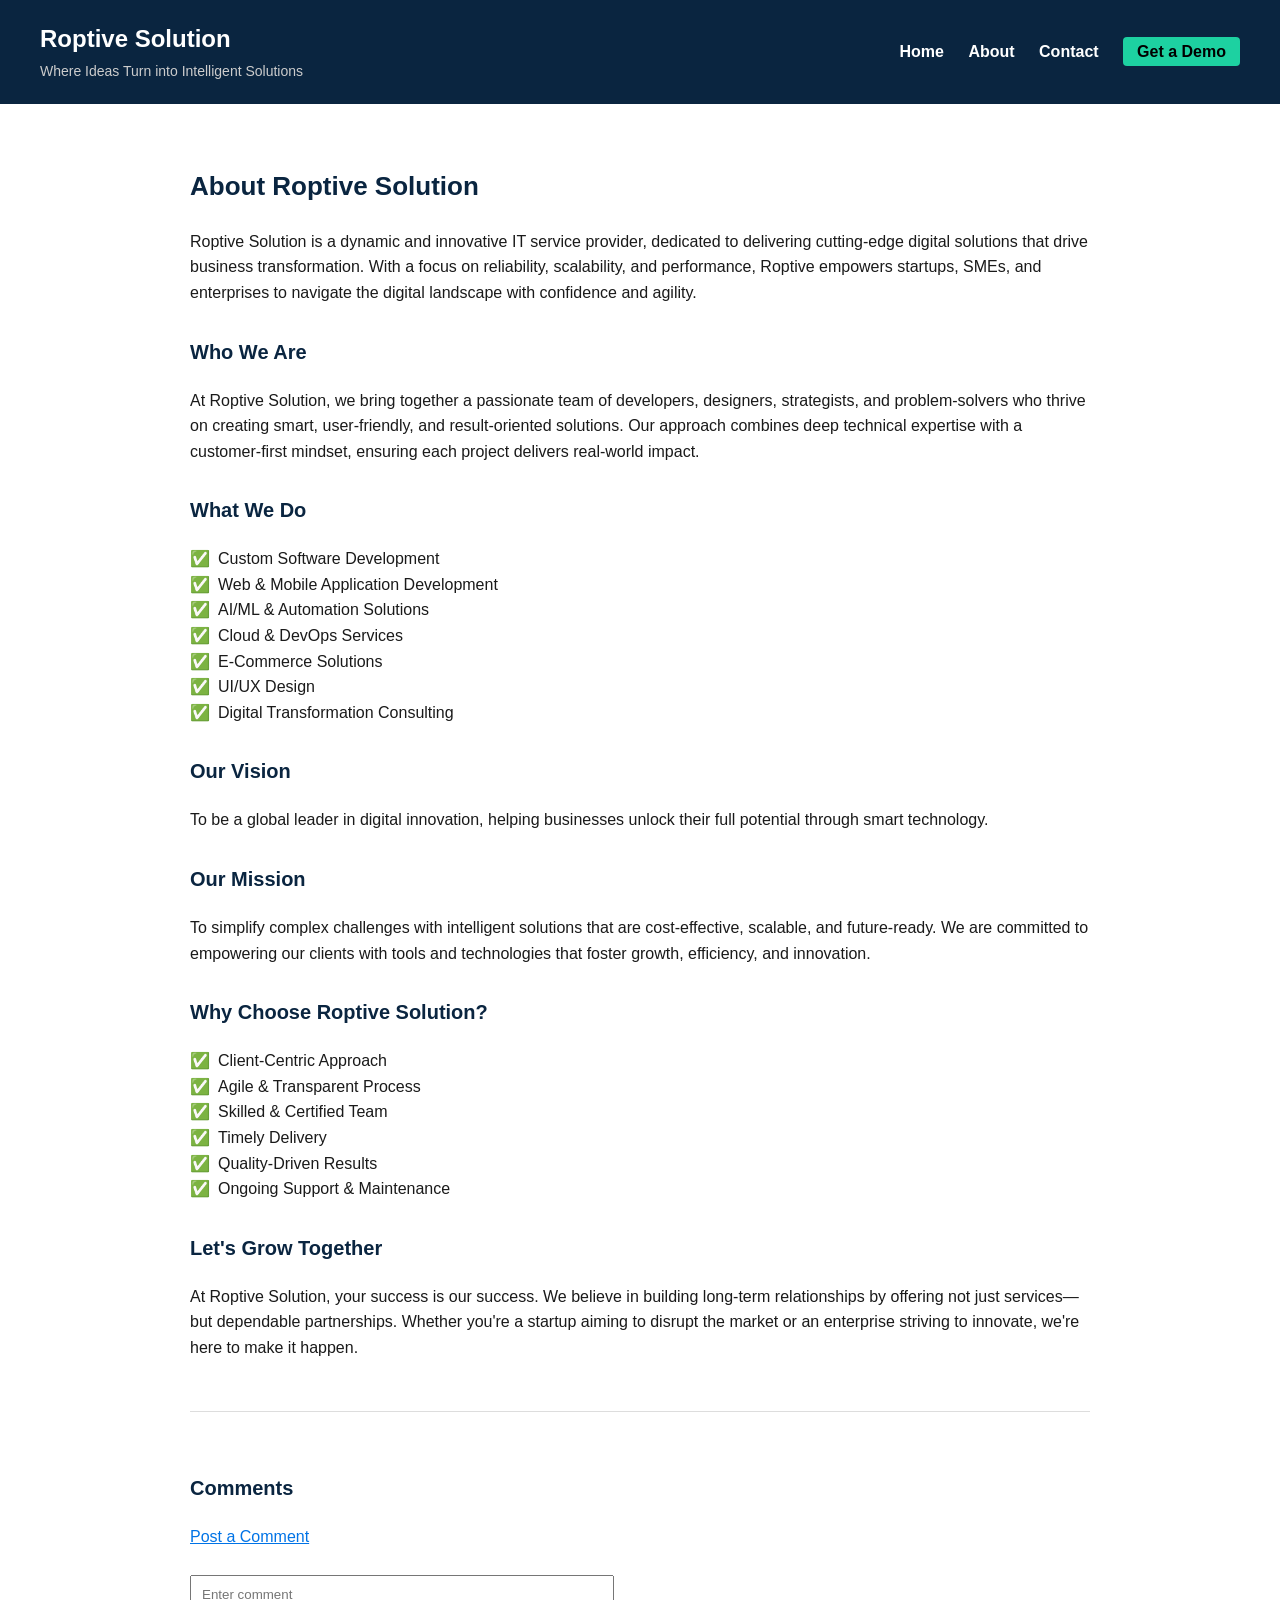
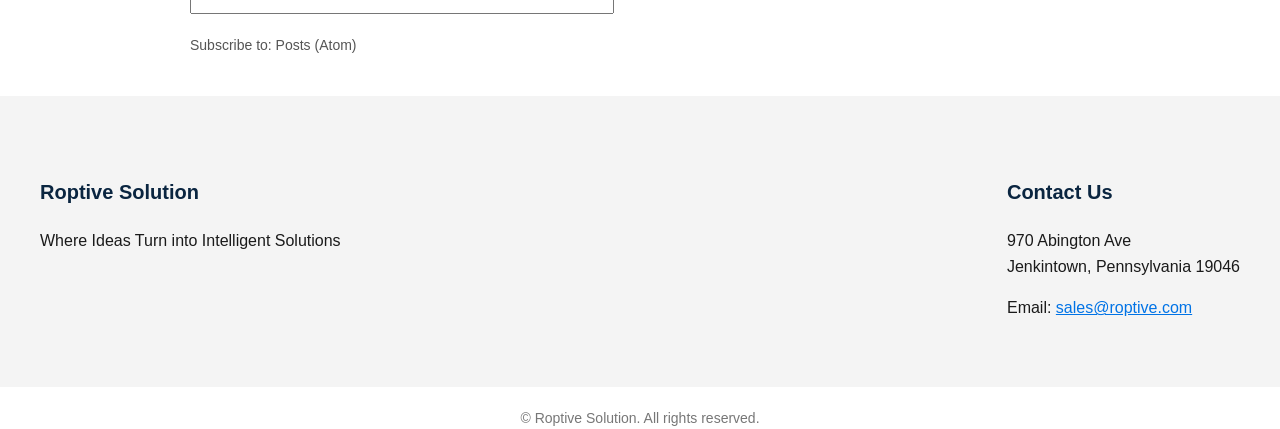
==== index.html @ c4ee59ab "Update and rename style.css to index.html" ====
<!DOCTYPE html>
<html lang="en">
<head>
  <meta charset="UTF-8">
  <title>Roptive Solution</title>
  <meta name="viewport" content="width=device-width, initial-scale=1.0">
  <style>
    body {
      margin: 0;
      font-family: Arial, sans-serif;
      background-color: #fff;
      color: #1a1a1a;
      line-height: 1.6;
    }

    header {
      background-color: #0a2540;
      color: #fff;
      padding: 20px 40px;
      display: flex;
      justify-content: space-between;
      align-items: center;
      flex-wrap: wrap;
    }

    header h1 {
      margin: 0;
      font-size: 24px;
    }

    header small {
      font-size: 14px;
      color: #ccc;
    }

    nav a {
      color: #fff;
      text-decoration: none;
      margin-left: 20px;
      font-weight: bold;
    }

    nav a.button {
      background-color: #1dd1a1;
      color: #000;
      padding: 6px 14px;
      border-radius: 4px;
    }

    main {
      padding: 40px;
      max-width: 900px;
      margin: 0 auto;
    }

    h2 {
      font-size: 26px;
      color: #0a2540;
    }

    h3 {
      font-size: 20px;
      margin-top: 30px;
      color: #0a2540;
    }

    ul {
      list-style: none;
      padding-left: 0;
    }

    ul li::before {
      content: "✅";
      margin-right: 8px;
      color: green;
    }

    footer {
      background-color: #f4f4f4;
      padding: 40px;
      display: flex;
      justify-content: space-between;
      flex-wrap: wrap;
    }

    footer div {
      margin: 10px 0;
    }

    .comments {
      margin-top: 50px;
      border-top: 1px solid #ddd;
      padding-top: 30px;
    }

    .comments input {
      padding: 10px;
      width: 100%;
      max-width: 400px;
      margin-bottom: 10px;
    }

    .subscribe {
      font-size: 14px;
      color: #555;
      margin-top: 10px;
    }

    .footer-bottom {
      text-align: center;
      font-size: 14px;
      color: #777;
      margin-top: 20px;
    }

    a {
      color: #0073e6;
    }
  </style>
</head>
<body>

<header>
  <div>
    <h1>Roptive Solution</h1>
    <small>Where Ideas Turn into Intelligent Solutions</small>
  </div>
  <nav>
    <a href="#">Home</a>
    <a href="#">About</a>
    <a href="#">Contact</a>
    <a href="#" class="button">Get a Demo</a>
  </nav>
</header>

<main>
  <h2>About Roptive Solution</h2>
  <p>
    Roptive Solution is a dynamic and innovative IT service provider, dedicated to delivering cutting-edge digital solutions that drive business transformation. With a focus on reliability, scalability, and performance, Roptive empowers startups, SMEs, and enterprises to navigate the digital landscape with confidence and agility.
  </p>

  <h3>Who We Are</h3>
  <p>
    At Roptive Solution, we bring together a passionate team of developers, designers, strategists, and problem-solvers who thrive on creating smart, user-friendly, and result-oriented solutions. Our approach combines deep technical expertise with a customer-first mindset, ensuring each project delivers real-world impact.
  </p>

  <h3>What We Do</h3>
  <ul>
    <li>Custom Software Development</li>
    <li>Web & Mobile Application Development</li>
    <li>AI/ML & Automation Solutions</li>
    <li>Cloud & DevOps Services</li>
    <li>E-Commerce Solutions</li>
    <li>UI/UX Design</li>
    <li>Digital Transformation Consulting</li>
  </ul>

  <h3>Our Vision</h3>
  <p>
    To be a global leader in digital innovation, helping businesses unlock their full potential through smart technology.
  </p>

  <h3>Our Mission</h3>
  <p>
    To simplify complex challenges with intelligent solutions that are cost-effective, scalable, and future-ready. We are committed to empowering our clients with tools and technologies that foster growth, efficiency, and innovation.
  </p>

  <h3>Why Choose Roptive Solution?</h3>
  <ul>
    <li>Client-Centric Approach</li>
    <li>Agile & Transparent Process</li>
    <li>Skilled & Certified Team</li>
    <li>Timely Delivery</li>
    <li>Quality-Driven Results</li>
    <li>Ongoing Support & Maintenance</li>
  </ul>

  <h3>Let's Grow Together</h3>
  <p>
    At Roptive Solution, your success is our success. We believe in building long-term relationships by offering not just services—but dependable partnerships. Whether you're a startup aiming to disrupt the market or an enterprise striving to innovate, we're here to make it happen.
  </p>

  <div class="comments">
    <h3>Comments</h3>
    <a href="#">Post a Comment</a><br><br>
    <input type="text" placeholder="Enter comment">
    <div class="subscribe">Subscribe to: Posts (Atom)</div>
  </div>
</main>

<footer>
  <div>
    <h3>Roptive Solution</h3>
    <p>Where Ideas Turn into Intelligent Solutions</p>
  </div>
  <div>
    <h3>Contact Us</h3>
    <p>970 Abington Ave<br>Jenkintown, Pennsylvania 19046</p>
    <p>Email: <a href="mailto:sales@roptive.com">sales@roptive.com</a></p>
  </div>
</footer>

<div class="footer-bottom">
  © Roptive Solution. All rights reserved.
</div>

</body>
</html>
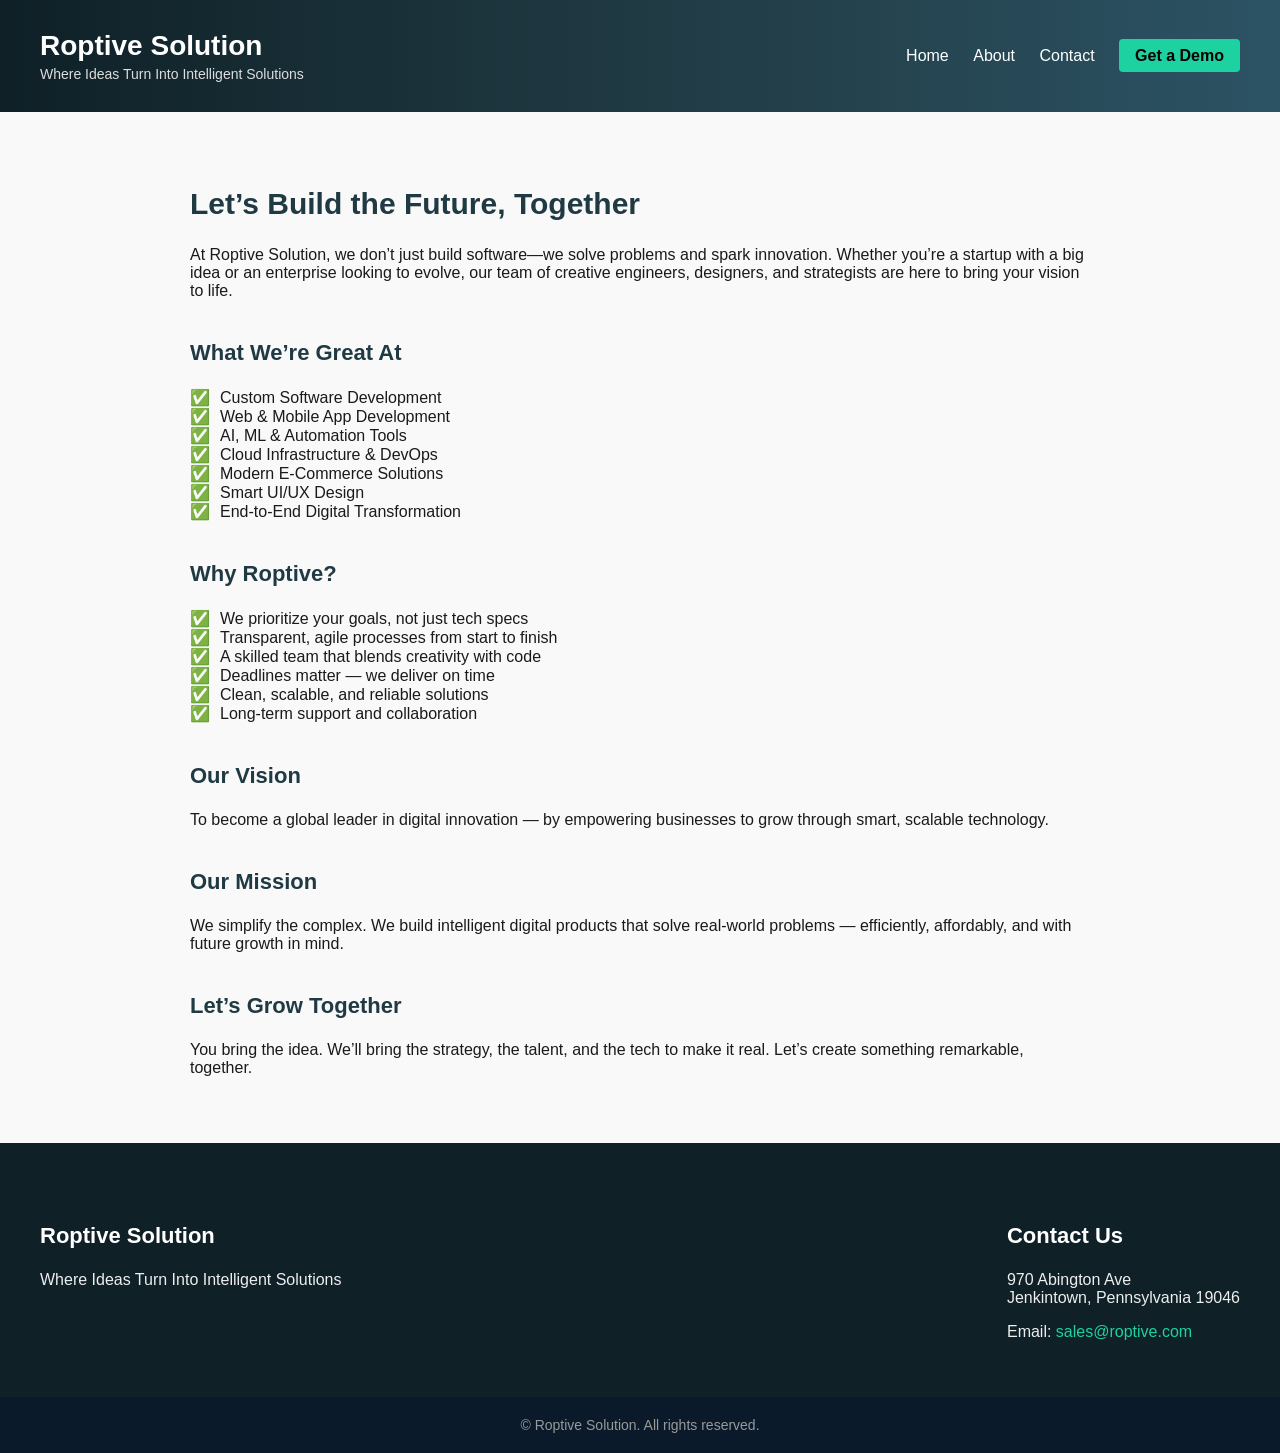
==== commit 0d2ce68a: "Update index.html" ====
--- a/index.html
+++ b/index.html
@@ -2,66 +2,80 @@
 <html lang="en">
 <head>
   <meta charset="UTF-8">
-  <title>Roptive Solution</title>
+  <title>Roptive Solution | Smart Digital Innovation Partner</title>
   <meta name="viewport" content="width=device-width, initial-scale=1.0">
+  <meta name="description" content="Roptive Solution delivers smart, scalable digital products and IT services that empower startups and enterprises to innovate confidently.">
+  <meta name="keywords" content="Roptive, software development, AI solutions, digital transformation, cloud, automation, IT services">
+  <meta name="author" content="Roptive Solution">
+  <meta property="og:title" content="Roptive Solution">
+  <meta property="og:description" content="Where Ideas Turn Into Intelligent Solutions. Let's build something impactful.">
+  <meta property="og:type" content="website">
+  <meta property="og:url" content="https://roptive.com">
+  <meta property="og:image" content="https://roptive.com/logo.png"> <!-- Replace with actual logo if needed -->
   <style>
     body {
       margin: 0;
-      font-family: Arial, sans-serif;
-      background-color: #fff;
+      font-family: "Segoe UI", Tahoma, Geneva, Verdana, sans-serif;
+      background-color: #f9f9f9;
       color: #1a1a1a;
-      line-height: 1.6;
     }
 
     header {
-      background-color: #0a2540;
+      background: linear-gradient(to right, #0f2027, #203a43, #2c5364);
       color: #fff;
-      padding: 20px 40px;
+      padding: 30px 40px;
       display: flex;
       justify-content: space-between;
       align-items: center;
       flex-wrap: wrap;
     }
 
-    header h1 {
+    header .brand h1 {
       margin: 0;
-      font-size: 24px;
-    }
-
-    header small {
+      font-size: 28px;
+    }
+
+    header .brand p {
+      margin: 4px 0 0;
       font-size: 14px;
-      color: #ccc;
+      color: #ddd;
     }
 
     nav a {
       color: #fff;
       text-decoration: none;
       margin-left: 20px;
-      font-weight: bold;
+      font-weight: 500;
+      transition: color 0.2s;
+    }
+
+    nav a:hover {
+      color: #1dd1a1;
     }
 
     nav a.button {
       background-color: #1dd1a1;
       color: #000;
-      padding: 6px 14px;
+      padding: 8px 16px;
       border-radius: 4px;
+      font-weight: bold;
     }
 
     main {
-      padding: 40px;
+      padding: 50px 40px;
       max-width: 900px;
       margin: 0 auto;
     }
 
     h2 {
-      font-size: 26px;
-      color: #0a2540;
+      font-size: 30px;
+      color: #203a43;
     }
 
     h3 {
-      font-size: 20px;
-      margin-top: 30px;
-      color: #0a2540;
+      font-size: 22px;
+      margin-top: 40px;
+      color: #203a43;
     }
 
     ul {
@@ -71,59 +85,58 @@
 
     ul li::before {
       content: "✅";
-      margin-right: 8px;
+      margin-right: 10px;
       color: green;
     }
 
     footer {
-      background-color: #f4f4f4;
+      background: #0f2027;
+      color: #eee;
       padding: 40px;
       display: flex;
       justify-content: space-between;
       flex-wrap: wrap;
     }
 
-    footer div {
-      margin: 10px 0;
-    }
-
-    .comments {
-      margin-top: 50px;
-      border-top: 1px solid #ddd;
-      padding-top: 30px;
-    }
-
-    .comments input {
-      padding: 10px;
-      width: 100%;
-      max-width: 400px;
-      margin-bottom: 10px;
-    }
-
-    .subscribe {
+    footer h3 {
+      color: #fff;
+    }
+
+    footer a {
+      color: #1dd1a1;
+      text-decoration: none;
+    }
+
+    .footer-bottom {
+      background-color: #0a1a2a;
+      text-align: center;
+      padding: 20px;
       font-size: 14px;
-      color: #555;
-      margin-top: 10px;
-    }
-
-    .footer-bottom {
-      text-align: center;
-      font-size: 14px;
-      color: #777;
-      margin-top: 20px;
+      color: #999;
     }
 
     a {
       color: #0073e6;
+    }
+
+    @media (max-width: 700px) {
+      header, footer {
+        flex-direction: column;
+        text-align: center;
+      }
+
+      nav {
+        margin-top: 20px;
+      }
     }
   </style>
 </head>
 <body>
 
 <header>
-  <div>
+  <div class="brand">
     <h1>Roptive Solution</h1>
-    <small>Where Ideas Turn into Intelligent Solutions</small>
+    <p>Where Ideas Turn Into Intelligent Solutions</p>
   </div>
   <nav>
     <a href="#">Home</a>
@@ -134,64 +147,52 @@
 </header>
 
 <main>
-  <h2>About Roptive Solution</h2>
-  <p>
-    Roptive Solution is a dynamic and innovative IT service provider, dedicated to delivering cutting-edge digital solutions that drive business transformation. With a focus on reliability, scalability, and performance, Roptive empowers startups, SMEs, and enterprises to navigate the digital landscape with confidence and agility.
-  </p>
-
-  <h3>Who We Are</h3>
-  <p>
-    At Roptive Solution, we bring together a passionate team of developers, designers, strategists, and problem-solvers who thrive on creating smart, user-friendly, and result-oriented solutions. Our approach combines deep technical expertise with a customer-first mindset, ensuring each project delivers real-world impact.
-  </p>
-
-  <h3>What We Do</h3>
+  <h2>Let’s Build the Future, Together</h2>
+  <p>
+    At Roptive Solution, we don’t just build software—we solve problems and spark innovation. Whether you’re a startup with a big idea or an enterprise looking to evolve, our team of creative engineers, designers, and strategists are here to bring your vision to life.
+  </p>
+
+  <h3>What We’re Great At</h3>
   <ul>
     <li>Custom Software Development</li>
-    <li>Web & Mobile Application Development</li>
-    <li>AI/ML & Automation Solutions</li>
-    <li>Cloud & DevOps Services</li>
-    <li>E-Commerce Solutions</li>
-    <li>UI/UX Design</li>
-    <li>Digital Transformation Consulting</li>
+    <li>Web & Mobile App Development</li>
+    <li>AI, ML & Automation Tools</li>
+    <li>Cloud Infrastructure & DevOps</li>
+    <li>Modern E-Commerce Solutions</li>
+    <li>Smart UI/UX Design</li>
+    <li>End-to-End Digital Transformation</li>
   </ul>
 
+  <h3>Why Roptive?</h3>
+  <ul>
+    <li>We prioritize your goals, not just tech specs</li>
+    <li>Transparent, agile processes from start to finish</li>
+    <li>A skilled team that blends creativity with code</li>
+    <li>Deadlines matter — we deliver on time</li>
+    <li>Clean, scalable, and reliable solutions</li>
+    <li>Long-term support and collaboration</li>
+  </ul>
+
   <h3>Our Vision</h3>
   <p>
-    To be a global leader in digital innovation, helping businesses unlock their full potential through smart technology.
+    To become a global leader in digital innovation — by empowering businesses to grow through smart, scalable technology.
   </p>
 
   <h3>Our Mission</h3>
   <p>
-    To simplify complex challenges with intelligent solutions that are cost-effective, scalable, and future-ready. We are committed to empowering our clients with tools and technologies that foster growth, efficiency, and innovation.
-  </p>
-
-  <h3>Why Choose Roptive Solution?</h3>
-  <ul>
-    <li>Client-Centric Approach</li>
-    <li>Agile & Transparent Process</li>
-    <li>Skilled & Certified Team</li>
-    <li>Timely Delivery</li>
-    <li>Quality-Driven Results</li>
-    <li>Ongoing Support & Maintenance</li>
-  </ul>
-
-  <h3>Let's Grow Together</h3>
-  <p>
-    At Roptive Solution, your success is our success. We believe in building long-term relationships by offering not just services—but dependable partnerships. Whether you're a startup aiming to disrupt the market or an enterprise striving to innovate, we're here to make it happen.
-  </p>
-
-  <div class="comments">
-    <h3>Comments</h3>
-    <a href="#">Post a Comment</a><br><br>
-    <input type="text" placeholder="Enter comment">
-    <div class="subscribe">Subscribe to: Posts (Atom)</div>
-  </div>
+    We simplify the complex. We build intelligent digital products that solve real-world problems — efficiently, affordably, and with future growth in mind.
+  </p>
+
+  <h3>Let’s Grow Together</h3>
+  <p>
+    You bring the idea. We’ll bring the strategy, the talent, and the tech to make it real. Let’s create something remarkable, together.
+  </p>
 </main>
 
 <footer>
   <div>
     <h3>Roptive Solution</h3>
-    <p>Where Ideas Turn into Intelligent Solutions</p>
+    <p>Where Ideas Turn Into Intelligent Solutions</p>
   </div>
   <div>
     <h3>Contact Us</h3>
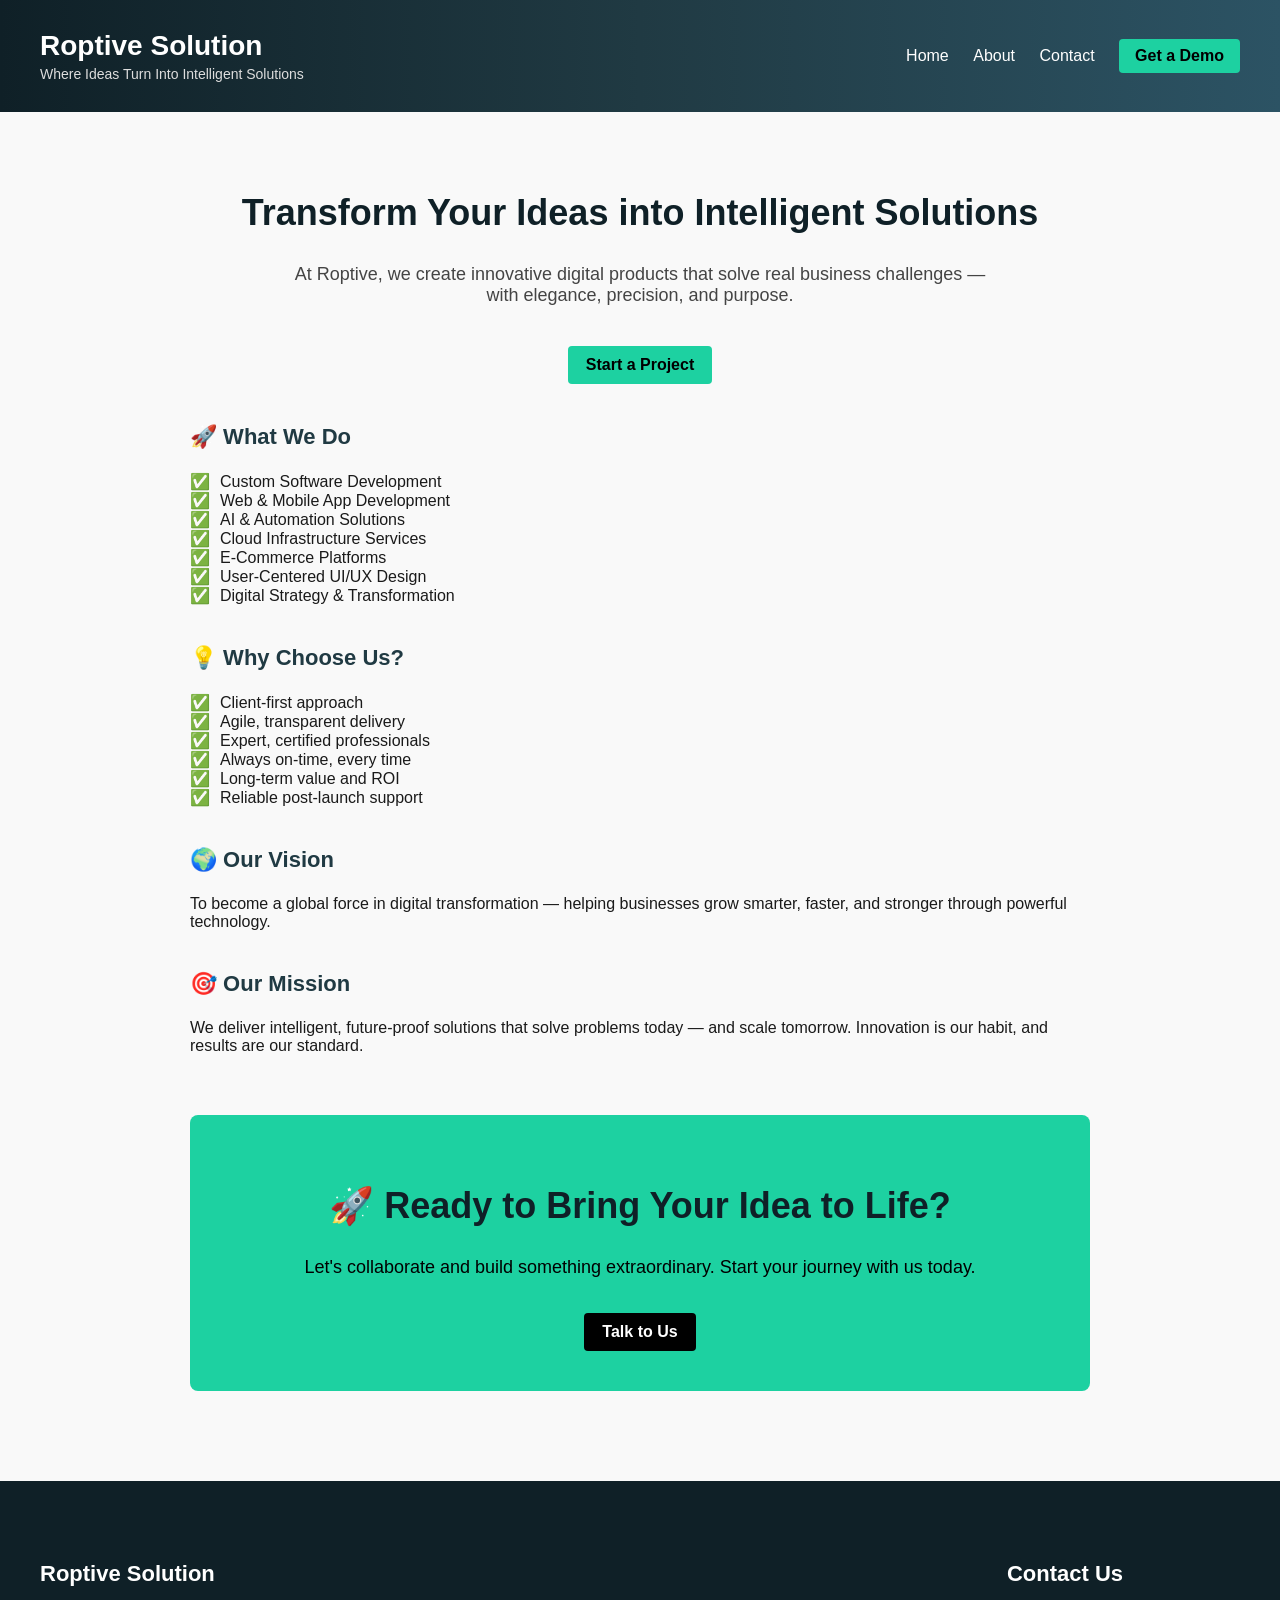
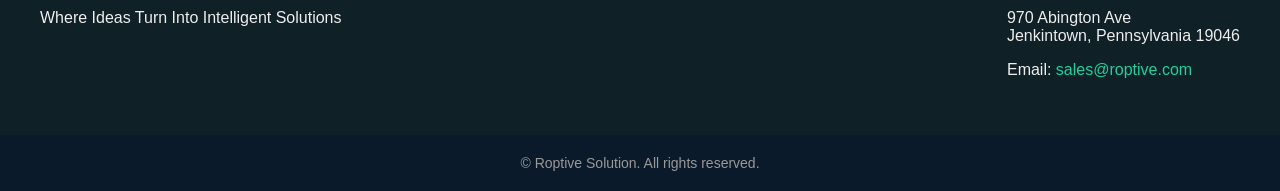
==== commit 3214a142: "Update index.html" ====
--- a/index.html
+++ b/index.html
@@ -11,7 +11,8 @@
   <meta property="og:description" content="Where Ideas Turn Into Intelligent Solutions. Let's build something impactful.">
   <meta property="og:type" content="website">
   <meta property="og:url" content="https://roptive.com">
-  <meta property="og:image" content="https://roptive.com/logo.png"> <!-- Replace with actual logo if needed -->
+  <meta property="og:image" content="https://roptive.com/logo.png"> <!-- Replace with your real logo -->
+
   <style>
     body {
       margin: 0;
@@ -68,8 +69,8 @@
     }
 
     h2 {
-      font-size: 30px;
-      color: #203a43;
+      font-size: 36px;
+      color: #0f2027;
     }
 
     h3 {
@@ -87,6 +88,29 @@
       content: "✅";
       margin-right: 10px;
       color: green;
+    }
+
+    section {
+      margin-bottom: 40px;
+    }
+
+    .button {
+      background-color: #1dd1a1;
+      color: #000;
+      padding: 10px 18px;
+      border-radius: 4px;
+      font-weight: bold;
+      text-decoration: none;
+      display: inline-block;
+    }
+
+    .cta-section {
+      background: #1dd1a1;
+      color: #000;
+      padding: 40px;
+      border-radius: 8px;
+      margin-top: 60px;
+      text-align: center;
     }
 
     footer {
@@ -115,10 +139,6 @@
       color: #999;
     }
 
-    a {
-      color: #0073e6;
-    }
-
     @media (max-width: 700px) {
       header, footer {
         flex-direction: column;
@@ -131,6 +151,7 @@
     }
   </style>
 </head>
+
 <body>
 
 <header>
@@ -147,46 +168,60 @@
 </header>
 
 <main>
-  <h2>Let’s Build the Future, Together</h2>
-  <p>
-    At Roptive Solution, we don’t just build software—we solve problems and spark innovation. Whether you’re a startup with a big idea or an enterprise looking to evolve, our team of creative engineers, designers, and strategists are here to bring your vision to life.
-  </p>
-
-  <h3>What We’re Great At</h3>
-  <ul>
-    <li>Custom Software Development</li>
-    <li>Web & Mobile App Development</li>
-    <li>AI, ML & Automation Tools</li>
-    <li>Cloud Infrastructure & DevOps</li>
-    <li>Modern E-Commerce Solutions</li>
-    <li>Smart UI/UX Design</li>
-    <li>End-to-End Digital Transformation</li>
-  </ul>
-
-  <h3>Why Roptive?</h3>
-  <ul>
-    <li>We prioritize your goals, not just tech specs</li>
-    <li>Transparent, agile processes from start to finish</li>
-    <li>A skilled team that blends creativity with code</li>
-    <li>Deadlines matter — we deliver on time</li>
-    <li>Clean, scalable, and reliable solutions</li>
-    <li>Long-term support and collaboration</li>
-  </ul>
-
-  <h3>Our Vision</h3>
-  <p>
-    To become a global leader in digital innovation — by empowering businesses to grow through smart, scalable technology.
-  </p>
-
-  <h3>Our Mission</h3>
-  <p>
-    We simplify the complex. We build intelligent digital products that solve real-world problems — efficiently, affordably, and with future growth in mind.
-  </p>
-
-  <h3>Let’s Grow Together</h3>
-  <p>
-    You bring the idea. We’ll bring the strategy, the talent, and the tech to make it real. Let’s create something remarkable, together.
-  </p>
+  <section style="text-align: center;">
+    <h2>Transform Your Ideas into Intelligent Solutions</h2>
+    <p style="font-size: 18px; color: #444; max-width: 700px; margin: 20px auto;">
+      At Roptive, we create innovative digital products that solve real business challenges — with elegance, precision, and purpose.
+    </p>
+    <a href="#" class="button" style="margin-top: 20px;">Start a Project</a>
+  </section>
+
+  <section>
+    <h3>🚀 What We Do</h3>
+    <ul>
+      <li>Custom Software Development</li>
+      <li>Web & Mobile App Development</li>
+      <li>AI & Automation Solutions</li>
+      <li>Cloud Infrastructure Services</li>
+      <li>E-Commerce Platforms</li>
+      <li>User-Centered UI/UX Design</li>
+      <li>Digital Strategy & Transformation</li>
+    </ul>
+  </section>
+
+  <section>
+    <h3>💡 Why Choose Us?</h3>
+    <ul>
+      <li>Client-first approach</li>
+      <li>Agile, transparent delivery</li>
+      <li>Expert, certified professionals</li>
+      <li>Always on-time, every time</li>
+      <li>Long-term value and ROI</li>
+      <li>Reliable post-launch support</li>
+    </ul>
+  </section>
+
+  <section>
+    <h3>🌍 Our Vision</h3>
+    <p>
+      To become a global force in digital transformation — helping businesses grow smarter, faster, and stronger through powerful technology.
+    </p>
+  </section>
+
+  <section>
+    <h3>🎯 Our Mission</h3>
+    <p>
+      We deliver intelligent, future-proof solutions that solve problems today — and scale tomorrow. Innovation is our habit, and results are our standard.
+    </p>
+  </section>
+
+  <section class="cta-section">
+    <h2>🚀 Ready to Bring Your Idea to Life?</h2>
+    <p style="font-size: 18px; max-width: 700px; margin: 20px auto;">
+      Let's collaborate and build something extraordinary. Start your journey with us today.
+    </p>
+    <a href="#" class="button" style="background: #000; color: #fff; margin-top: 15px;">Talk to Us</a>
+  </section>
 </main>
 
 <footer>
